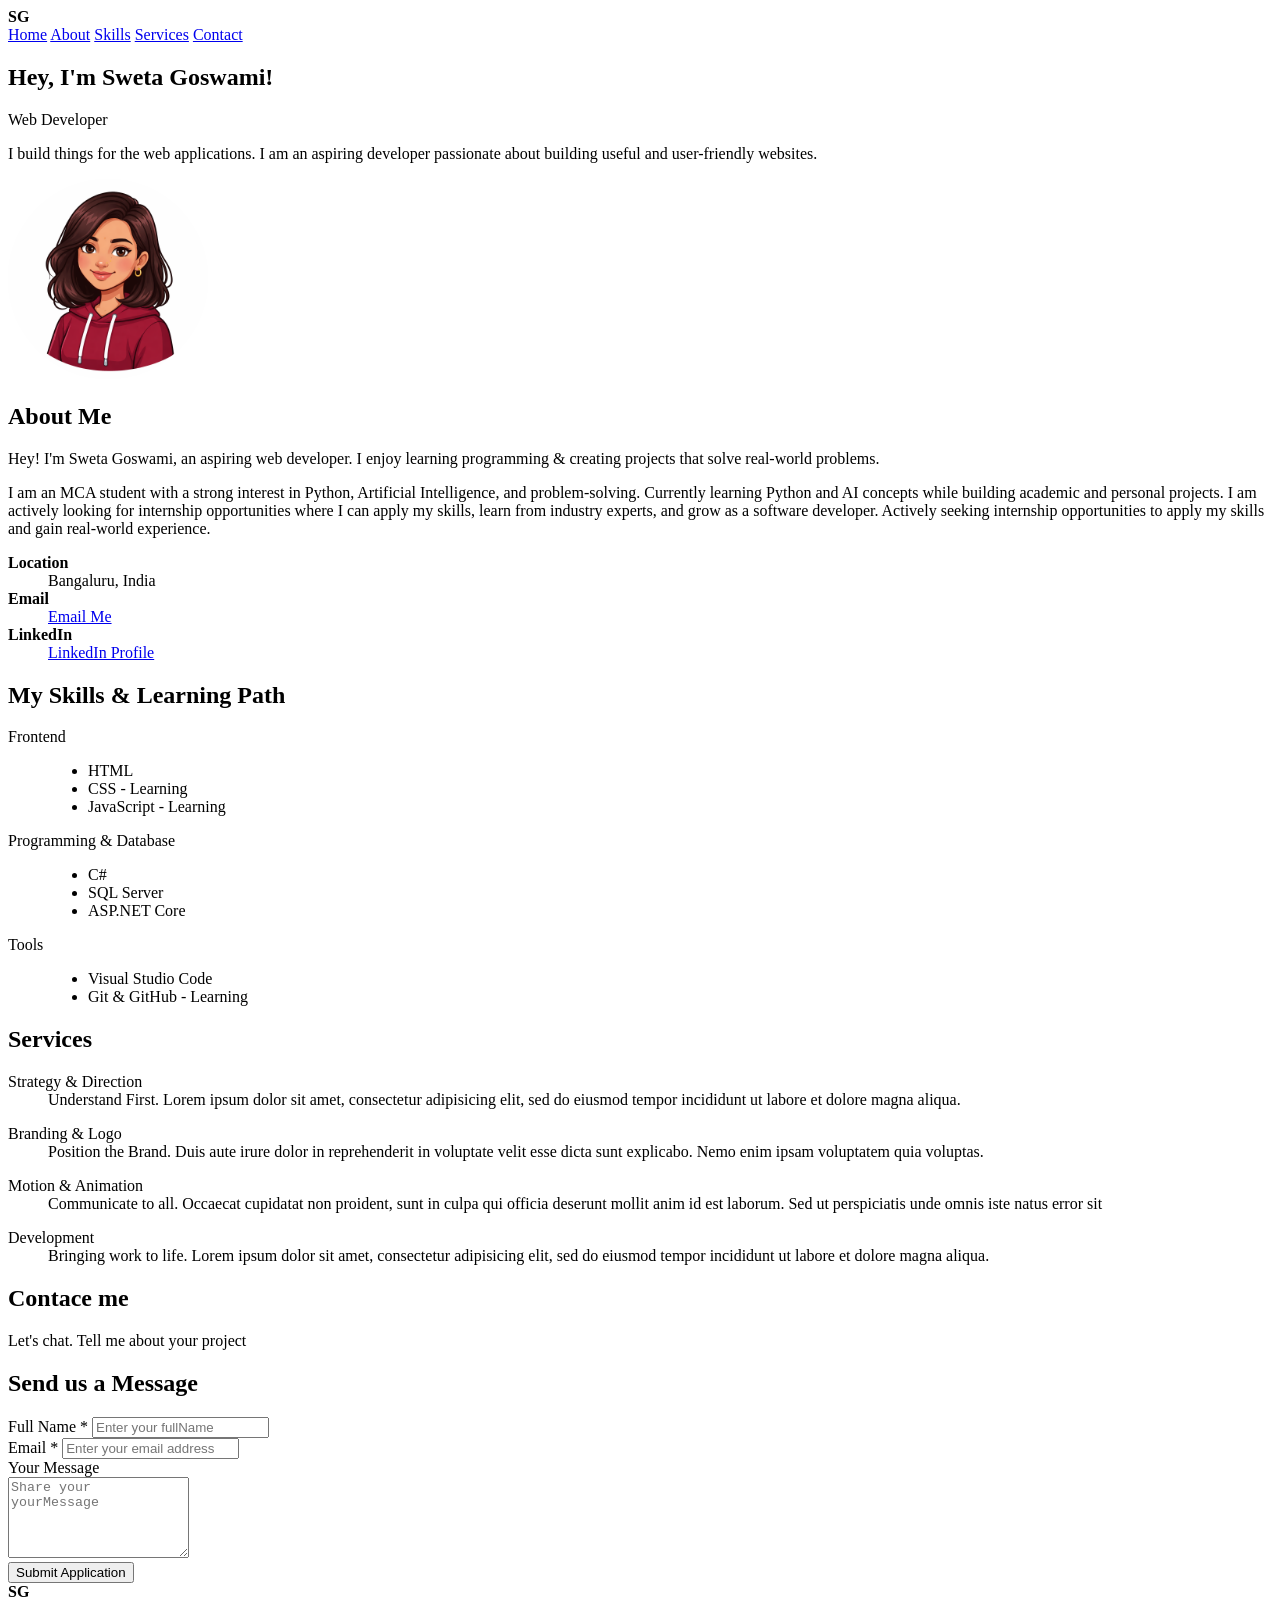
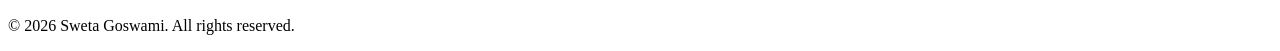
==== Portfolio/index.html @ 0a30a2ff "Add initial commit" ====
<!doctype html>
<html lang="en">
    <head>
        <meta charset="UTF-8" />
        <meta name="viewport" content="width=device-width, initial-scale=1.0" />
        <title>Sweta Goswami | Web Developer Portfolio</title>
    </head>
    <body>
        <header>
            <div aria-label="logo">
                <span>
                    <strong>SG</strong>
                </span>
            </div>
            <div>
                <nav aria-label="main-navigation">
                    <a href="#home">Home</a>
                    <a href="#about">About</a>
                    <a href="#skills">Skills</a>
                    <a href="#services">Services</a>
                    <a href="#contact">Contact</a>
                </nav>
            </div>
        </header>

        <main>
            <!-- main  -->
            <section aria-label="profile-heading" id="home">
                    <div>
                        <h2>Hey, I'm Sweta Goswami!</h2>
                        <p>Web Developer</p>
                        <p>
                            <span
                                >I build things for the web applications.</span
                            >
                            I am an aspiring developer passionate about building
                            useful and user-friendly websites.
                        </p>
                    </div>
                    <div>
                        <img
                            src="./assets/avatar.png"
                            alt="Sweta's profile picture"
                            style="
                                width: 200px;
                                height: 200px;
                                border-radius: 50%;
                            "
                        />
                    </div>
            </section>

            <!-- about  -->
            <section aria-label="about-heading" id="about">
                <div>
                    <h2>About Me</h2>
                    <div>
                        <p>
                            Hey! I'm Sweta Goswami, an aspiring web developer. I
                            enjoy learning programming & creating projects that
                            solve real-world problems.
                        </p>
                        <p>
                            I am an MCA student with a strong interest in
                            Python, Artificial Intelligence, and
                            problem-solving. Currently learning Python and AI
                            concepts while building academic and personal
                            projects. I am actively looking for internship
                            opportunities where I can apply my skills, learn
                            from industry experts, and grow as a software
                            developer. Actively seeking internship opportunities
                            to apply my skills and gain real-world experience.
                        </p>
                    </div>
                    <div>
                        <dl>
                            <dt><strong>Location</strong></dt>
                            <dd>Bangaluru, India</dd>

                            <dt><strong>Email</strong></dt>
                            <dd>
                                <a href="mailto:swetabharatig@gmail.com"
                                    >Email Me</a
                                >
                            </dd>
                            <dt><strong>LinkedIn</strong></dt>
                            <dd>
                                <a
                                    href="https://www.linkedin.com/in/swetabharatigoswami/"
                                    target="_blank"
                                    >LinkedIn Profile
                                </a>
                            </dd>
                        </dl>
                    </div>
                </div>
            </section>

            <!-- skills  -->
            <section aria-label="skills-heading" id="skills">
                <div>
                    <h2>My Skills & Learning Path</h2>
                    <dl>
                        <dt>Frontend</dt>
                        <dd>
                            <ul>
                                <li>HTML</li>
                                <li>CSS - Learning</li>
                                <li>JavaScript - Learning</li>
                            </ul>
                        </dd>

                        <dt>Programming & Database</dt>
                        <dd>
                            <ul>
                                <li>C#</li>
                                <li>SQL Server</li>
                                <li>ASP.NET Core</li>
                            </ul>
                        </dd>

                        <dt>Tools</dt>
                        <dd>
                            <ul>
                                <li>Visual Studio Code</li>
                                <li>Git & GitHub - Learning</li>
                            </ul>
                        </dd>
                    </dl>
                </div>
            </section>

            <!-- services  -->
            <section aria-label="serivces-heading" id="services">
                <div>
                    <div>
                        <h2>Services</h2>
                    </div>
                    <div>
                        <div>
                            <dl>
                                <dt>Strategy & Direction</dt>
                                <dd>
                                    <span>Understand First.</span> Lorem ipsum
                                    dolor sit amet, consectetur adipisicing
                                    elit, sed do eiusmod tempor incididunt ut
                                    labore et dolore magna aliqua.
                                </dd>
                            </dl>
                        </div>

                        <div>
                            <dl>
                                <dt>Branding & Logo</dt>
                                <dd>
                                    <span>Position the Brand.</span> Duis aute
                                    irure dolor in reprehenderit in voluptate
                                    velit esse dicta sunt explicabo. Nemo enim
                                    ipsam voluptatem quia voluptas.
                                </dd>
                            </dl>
                        </div>

                        <div>
                            <dl>
                                <dt>Motion & Animation</dt>
                                <dd>
                                    <span>Communicate to all.</span> Occaecat
                                    cupidatat non proident, sunt in culpa qui
                                    officia deserunt mollit anim id est laborum.
                                    Sed ut perspiciatis unde omnis iste natus
                                    error sit
                                </dd>
                            </dl>
                        </div>

                        <div>
                            <dl>
                                <dt>Development</dt>
                                <dd>
                                    <span>Bringing work to life.</span> Lorem
                                    ipsum dolor sit amet, consectetur
                                    adipisicing elit, sed do eiusmod tempor
                                    incididunt ut labore et dolore magna aliqua.
                                </dd>
                            </dl>
                        </div>
                    </div>
                </div>
            </section>

            <!-- contact  -->
            <section aria-label="contact-heading" id="contact">
                <div>
                    <div>
                        <h2>Contace me</h2>
                        <p>Let's chat. Tell me about your project</p>
                    </div>
                    <form>
                        <div>
                            <h2>Send us a Message</h2>
                        </div>
                        <div>
                            <label for="fullName">Full Name *</label>
                            <input
                                type="text"
                                name="fullName"
                                id="fullName"
                                placeholder="Enter your fullName"
                                minlength="3"
                                maxlength="20"
                                required
                            />
                        </div>

                        <div>
                            <label for="email">Email *</label>
                            <input
                                type="email"
                                name="email"
                                placeholder="Enter your email address"
                                id="email"
                                required
                            />
                        </div>

                        <div>
                            <label for="yourMessage">Your Message</label>
                            <br />
                            <textarea
                                name="yourMessage"
                                placeholder="Share your yourMessage"
                                id="yourMessage"
                                rows="5"
                                maxlength="1000"
                            ></textarea>
                        </div>

                        <div>
                            <button type="submit">Submit Application</button>
                        </div>
                    </form>
                </div>
            </section>
        </main>

        <footer>
            <div>
                <div aria-label="logo">
                    <span>
                        <strong>SG</strong>
                    </span>
                </div>
                <div>
                    <p>&copy; 2026 Sweta Goswami. All rights reserved.</p>
                </div>
            </div>
        </footer>
    </body>
</html>
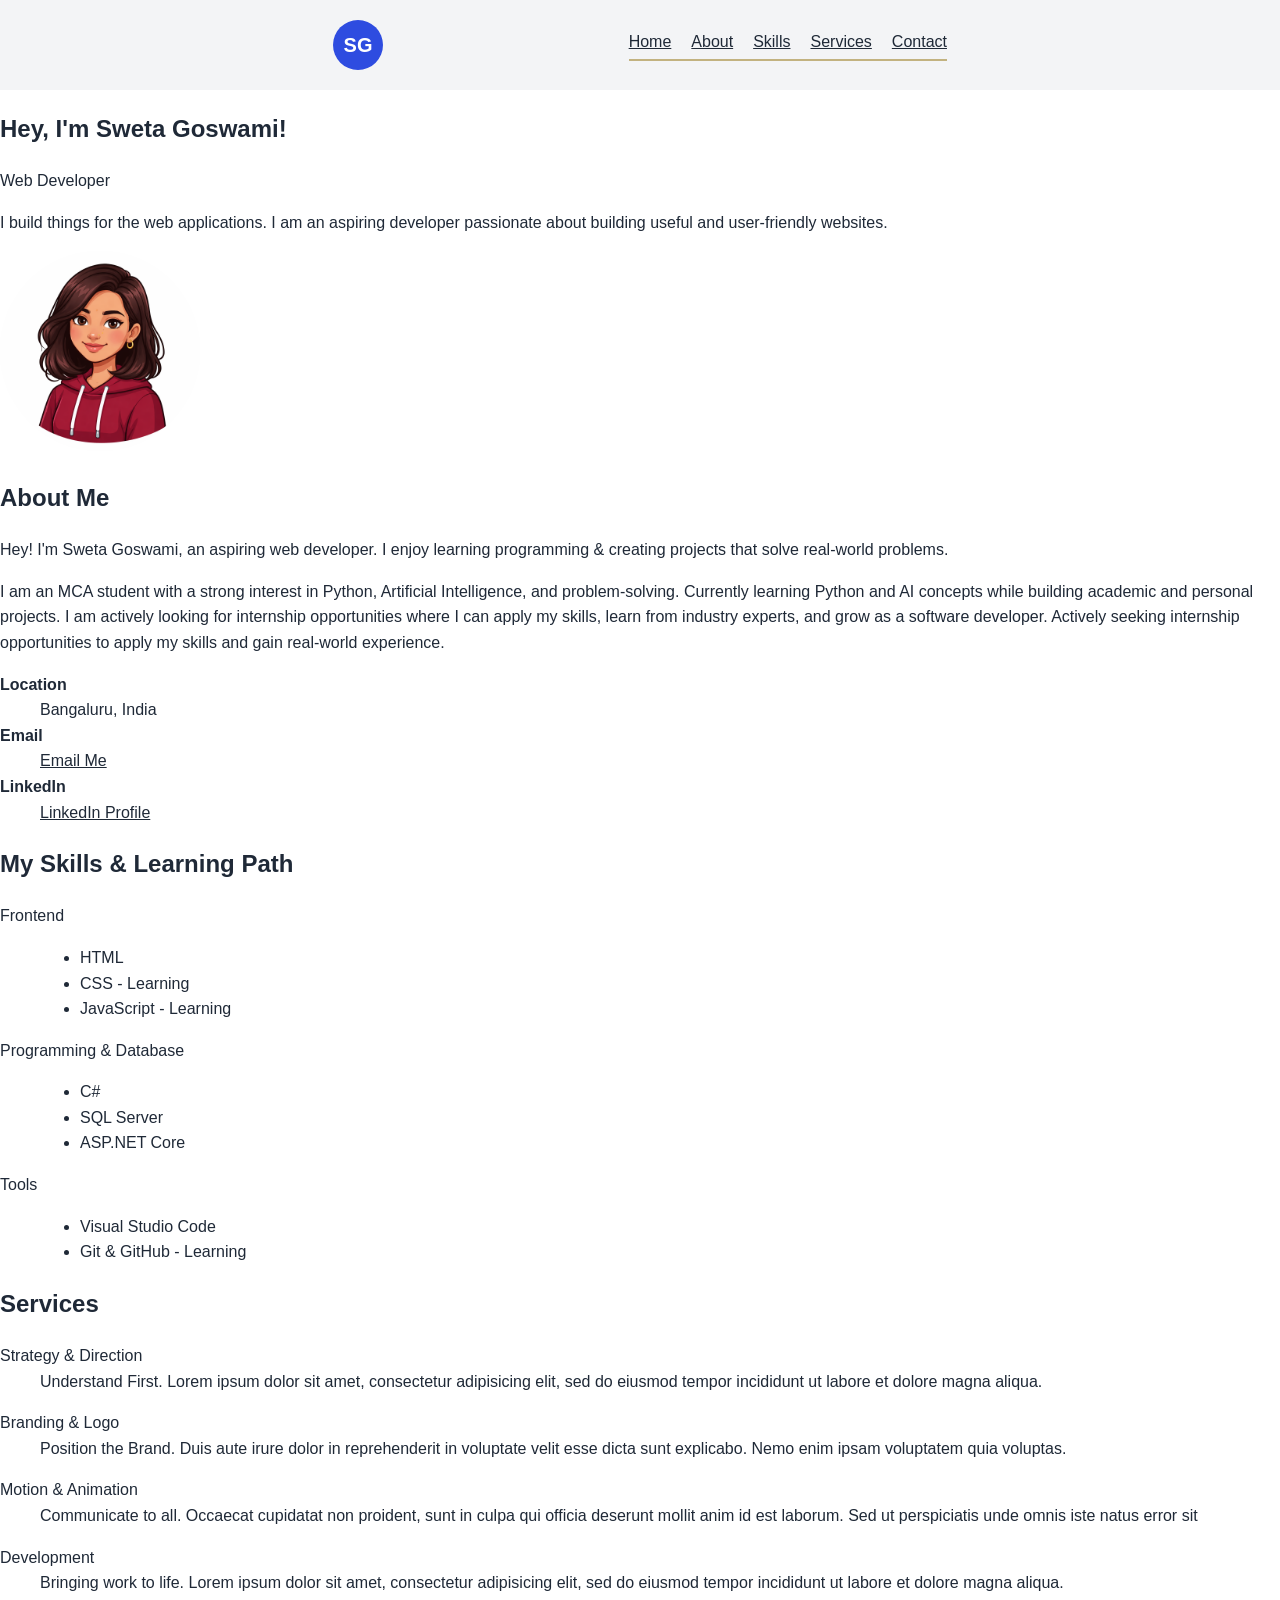
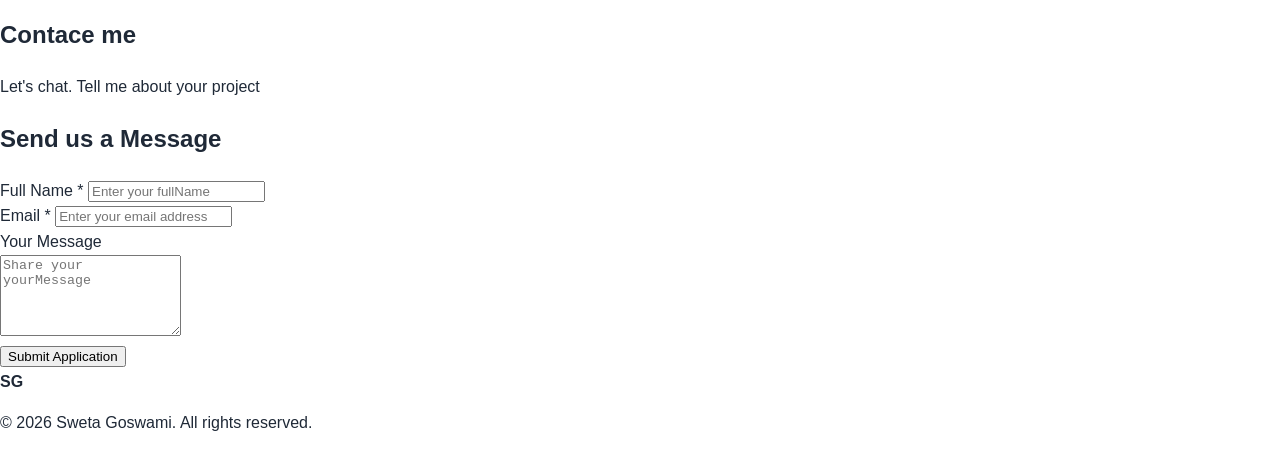
==== commit 783827d1: "My Portfolio website" ====
--- a/Portfolio/index.html
+++ b/Portfolio/index.html
@@ -4,50 +4,43 @@
         <meta charset="UTF-8" />
         <meta name="viewport" content="width=device-width, initial-scale=1.0" />
         <title>Sweta Goswami | Web Developer Portfolio</title>
+        <link rel="stylesheet" href="style.css" />
     </head>
     <body>
         <header>
             <div aria-label="logo">
-                <span>
+                <span class="logo">
                     <strong>SG</strong>
                 </span>
             </div>
-            <div>
-                <nav aria-label="main-navigation">
-                    <a href="#home">Home</a>
-                    <a href="#about">About</a>
-                    <a href="#skills">Skills</a>
-                    <a href="#services">Services</a>
-                    <a href="#contact">Contact</a>
-                </nav>
-            </div>
+            <nav aria-label="main-navigation" >
+                <a href="#home">Home</a>
+                <a href="#about">About</a>
+                <a href="#skills">Skills</a>
+                <a href="#services">Services</a>
+                <a href="#contact">Contact</a>
+            </nav>
         </header>
 
         <main>
             <!-- main  -->
             <section aria-label="profile-heading" id="home">
-                    <div>
-                        <h2>Hey, I'm Sweta Goswami!</h2>
-                        <p>Web Developer</p>
-                        <p>
-                            <span
-                                >I build things for the web applications.</span
-                            >
-                            I am an aspiring developer passionate about building
-                            useful and user-friendly websites.
-                        </p>
-                    </div>
-                    <div>
-                        <img
-                            src="./assets/avatar.png"
-                            alt="Sweta's profile picture"
-                            style="
-                                width: 200px;
-                                height: 200px;
-                                border-radius: 50%;
-                            "
-                        />
-                    </div>
+                <div>
+                    <h2>Hey, I'm Sweta Goswami!</h2>
+                    <p>Web Developer</p>
+                    <p>
+                        <span>I build things for the web applications.</span>
+                        I am an aspiring developer passionate about building
+                        useful and user-friendly websites.
+                    </p>
+                </div>
+                <div>
+                    <img
+                        src="./assets/avatar.png"
+                        alt="Sweta's profile picture"
+                        style="width: 200px; height: 200px; border-radius: 50%"
+                    />
+                </div>
             </section>
 
             <!-- about  -->
--- a/Portfolio/style.css
+++ b/Portfolio/style.css
@@ -0,0 +1,56 @@
+/*BASIC CSS*/
+* {
+    box-sizing: border-box;
+}
+
+html {
+    scroll-behavior: smooth;
+}
+
+/*BODY*/
+body {
+    margin: 0;
+    font-family: Arial, sans-serif;
+    line-height: 1.6;
+    color: #1f2937;
+    background-color: #ffffff;
+}
+
+/* HEADER*/
+header {
+    display: flex;
+    justify-content:space-evenly;
+    align-items: center;
+    gap: 15px;
+    padding: 20px 8%;
+    background-color: #f3f4f6;
+}
+
+/*LOGO*/
+.logo {
+    display: inline-flex;
+    justify-content: center;
+    align-items: center;
+    width: 50px;
+    height: 50px;
+    background-color: #2e4ce0;
+    color: white;
+    border-radius: 50%;
+    font-size: 20px;
+}
+
+/*NAVIGATION*/
+nav{
+    display: flex;
+    gap: 20px;
+    padding-bottom: 5px;
+    border-bottom: 2px solid #C2B280;
+}
+
+a{
+    color: #1f2937;
+    border-bottom-color: #C2B280;
+}
+#home{
+    
+}
